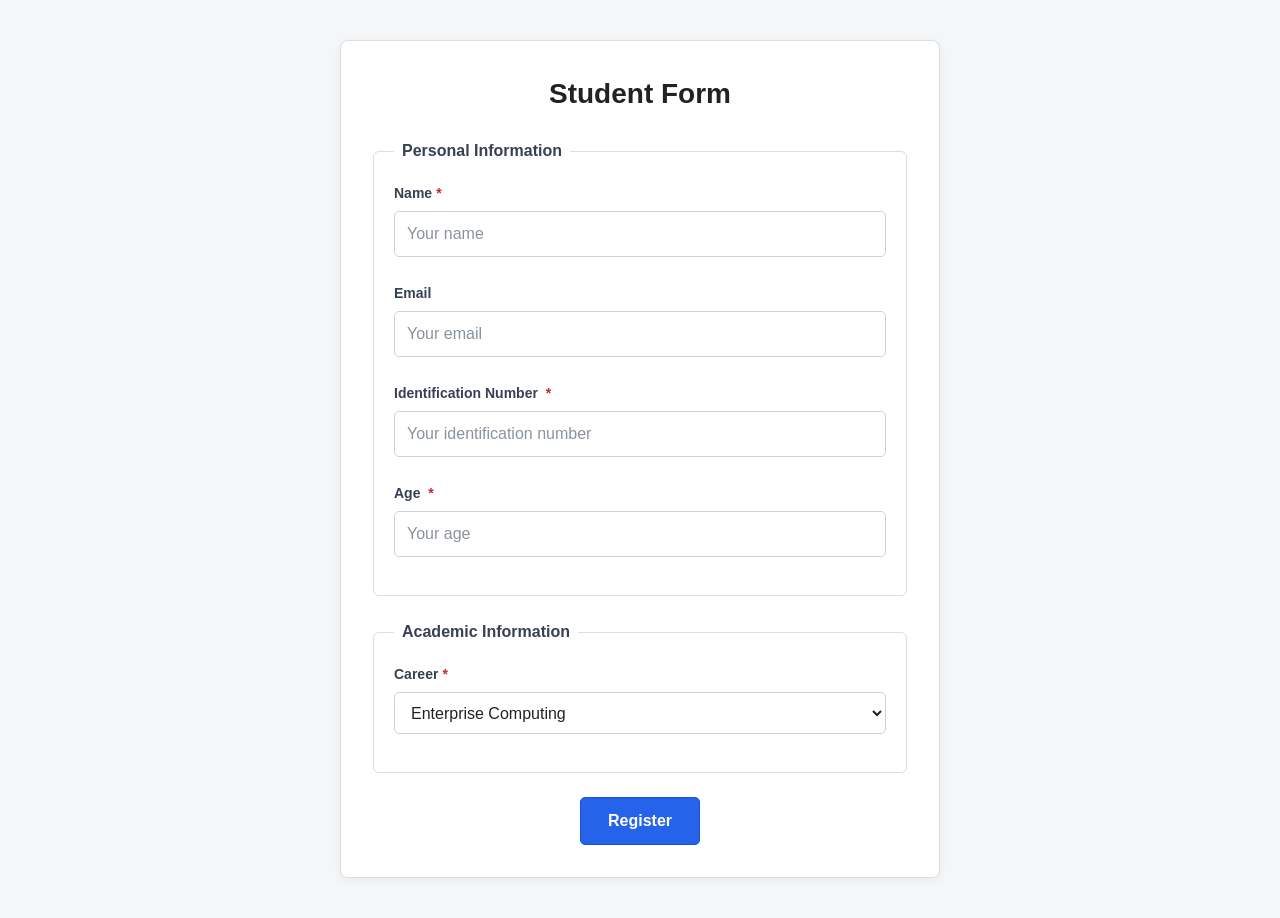
==== student-form.html @ 549849d5 "homework 1" ====
<!DOCTYPE html>
<html lang="en">

<head>
    <meta charset="UTF-8">
    <meta name="viewport" content="width=device-width, initial-scale=1.0">
    <title>Student Registration</title>
    <link rel="stylesheet" href="syles.css">
</head>

<body>

    <main class="registration-container">

        <section class="registration-card">

            <header>
                <h1 class="form-title">Student Form</h1>
            </header>

            <form action="#" method="post" id="student-form">
                <fieldset class="form-fieldset">
                    <legend class="fieldset-title">Personal Information</legend>

                    <div class="form-field">
                        <label for="student-name">Name<span class="required-input"></span></label>
                        <input class="student-field" type="text" name="student-name" id="student-name"
                            placeholder="Your name" autocomplete="name" required>
                    </div>

                    <div class="form-field">
                        <label for="student-email">Email</label>
                        <input class="student-field" type="email" name="student-email" id="student-email"
                            placeholder="Your email" autocomplete="email">
                    </div>

                    <div class="form-field">
                        <label for="student-id">Identification Number <span class="required-input"></span></label>
                        <input class="student-field" type="text" name="student-id" id="student-id" required
                            placeholder="Your identification number" inputmode="numeric" pattern="[1-7][0-9]{8}"
                            title="The ID must start with a number between 1 and 7 and must have 9 digits">
                    </div>

                    <div class="form-field">
                        <label for="student-age">Age <span class="required-input"></span></label>
                        <input class="student-field" type="number" name="student-age" id="student-age" required
                            placeholder="Your age" inputmode="numeric" min="15" max="100">
                    </div>

                </fieldset>

                <fieldset class="form-fieldset">
                    <legend class="fieldset-title">Academic Information</legend>

                    <div class="form-field">
                        <label for="student-career">Career<span class="required-input"></span></label>

                        <select name="student-career" id="student-career" required class="student-field">
                            <option value="Enterprise Computing" selected>Enterprise Computing</option>
                            <option value="Architecture">Architecture</option>
                            <option value="Electrical Engineering">Electrical Engineering</option>
                            <option value="Economics">Economics</option>
                        </select>
                    </div>

                </fieldset>

                <div class="form-actions">
                    <button type="submit" class="submit-button">Register</button>
                </div>
            </form>
        </section>
    </main>


    <script src="app.js"></script>

</body>

</html>
---- syles.css ----
:root {
    --color-background: #f4f6f8;
    --color-surface: #ffffff;
    --color-text: #222222;
    --color-text-secondary: #374151;
    --color-text-placeholder: #8a939d;
    --color-border: #d9dee5;
    --color-border-input: #cbd2d9;
    --color-border-hover: #9aa4af;
    --color-primary: #2563eb;
    --color-primary-hover: #1d4ed8;
    --color-primary-dark: #1e40af;
    --color-danger: #c62828;

    --container-width: 600px;
    --input-height: 42px;
    --button-width: 120px;

    --spacing-xs: 4px;
    --spacing-sm: 8px;
    --spacing-md: 16px;
    --spacing-lg: 24px;
    --spacing-xl: 32px;
    --spacing-2xl: 40px;

    --radius-sm: 5px;
    --radius-md: 6px;
    --radius-lg: 8px;

    --transition-fast: 0.2s ease;
    --shadow-card: 0 2px 8px rgba(0, 0, 0, 0.06);
    --focus-ring: 0 0 0 3px rgba(37, 99, 235, 0.12);
    --button-focus-ring: 0 0 0 3px rgba(37, 99, 235, 0.2);
}


* {
    box-sizing: border-box;
    margin: 0;
    padding: 0;
}

body {
    min-height: 100vh;
    font-family: Arial, Helvetica, sans-serif;
    line-height: 1.5;
    color: var(--color-text);
    background-color: var(--color-background);
}


.registration-container {
    width: 100%;
    min-height: 100vh;
    display: flex;
    justify-content: center;
    align-items: center;
    padding: var(--spacing-2xl) var(--spacing-xl);
}


.registration-card {
    width: 100%;
    max-width: var(--container-width);
    padding: var(--spacing-xl);
    background-color: var(--color-surface);
    border: 1px solid var(--color-border);
    border-radius: var(--radius-lg);
    box-shadow: var(--shadow-card);
}


.registration-card header {
    margin-bottom: var(--spacing-lg);
}

.form-title {
    color: var(--color-text);
    font-size: 28px;
    font-weight: 600;
    text-align: center;
}


.form-fieldset {
    display: flex;
    flex-direction: column;
    gap: var(--spacing-sm);
    margin-bottom: var(--spacing-lg);
    padding: 20px;
    border: 1px solid var(--color-border);
    border-radius: var(--radius-md);
}


.fieldset-title {
    padding: 0 var(--spacing-sm);
    color: var(--color-text-secondary);
    font-size: 16px;
    font-weight: 600;
}


.form-field {
    display: flex;
    flex-direction: column;
    gap: 7px;
    margin-bottom: 18px;
}


.form-field label {
    color: var(--color-text-secondary);
    font-size: 14px;
    font-weight: 600;
}


.form-field input,
.form-field select {
    width: 100%;
    min-height: var(--input-height);
    padding: 10px 12px;
    border: 1px solid var(--color-border-input);
    border-radius: var(--radius-sm);
    background-color: var(--color-surface);
    color: var(--color-text);
    font: inherit;
    transition:
        border-color var(--transition-fast),
        box-shadow var(--transition-fast);
}


.required-input::after {
    content: "*";
    margin-left: var(--spacing-xs);
    color: var(--color-danger);
}


.form-field input::placeholder {
    color: var(--color-text-placeholder);
}


.form-field input:hover,
.form-field select:hover {
    border-color: var(--color-border-hover);
}


.form-field input:focus,
.form-field select:focus {
    outline: none;
    border-color: var(--color-primary);
    box-shadow: var(--focus-ring);
}


.form-actions {
    display: flex;
    justify-content: center;
    align-items: center;
}


.submit-button {
    min-width: var(--button-width);
    padding: 11px 20px;
    border: 1px solid var(--color-primary-hover);
    border-radius: var(--radius-sm);
    background-color: var(--color-primary);
    color: var(--color-surface);
    font: inherit;
    font-weight: 600;
    cursor: pointer;
    transition:
        background-color var(--transition-fast),
        border-color var(--transition-fast),
        box-shadow var(--transition-fast);
}


.submit-button:hover {
    background-color: var(--color-primary-hover);
    border-color: var(--color-primary-dark);
}


.submit-button:focus {
    outline: none;
    box-shadow: var(--button-focus-ring);
}


.submit-button:active {
    background-color: var(--color-primary-dark);
}
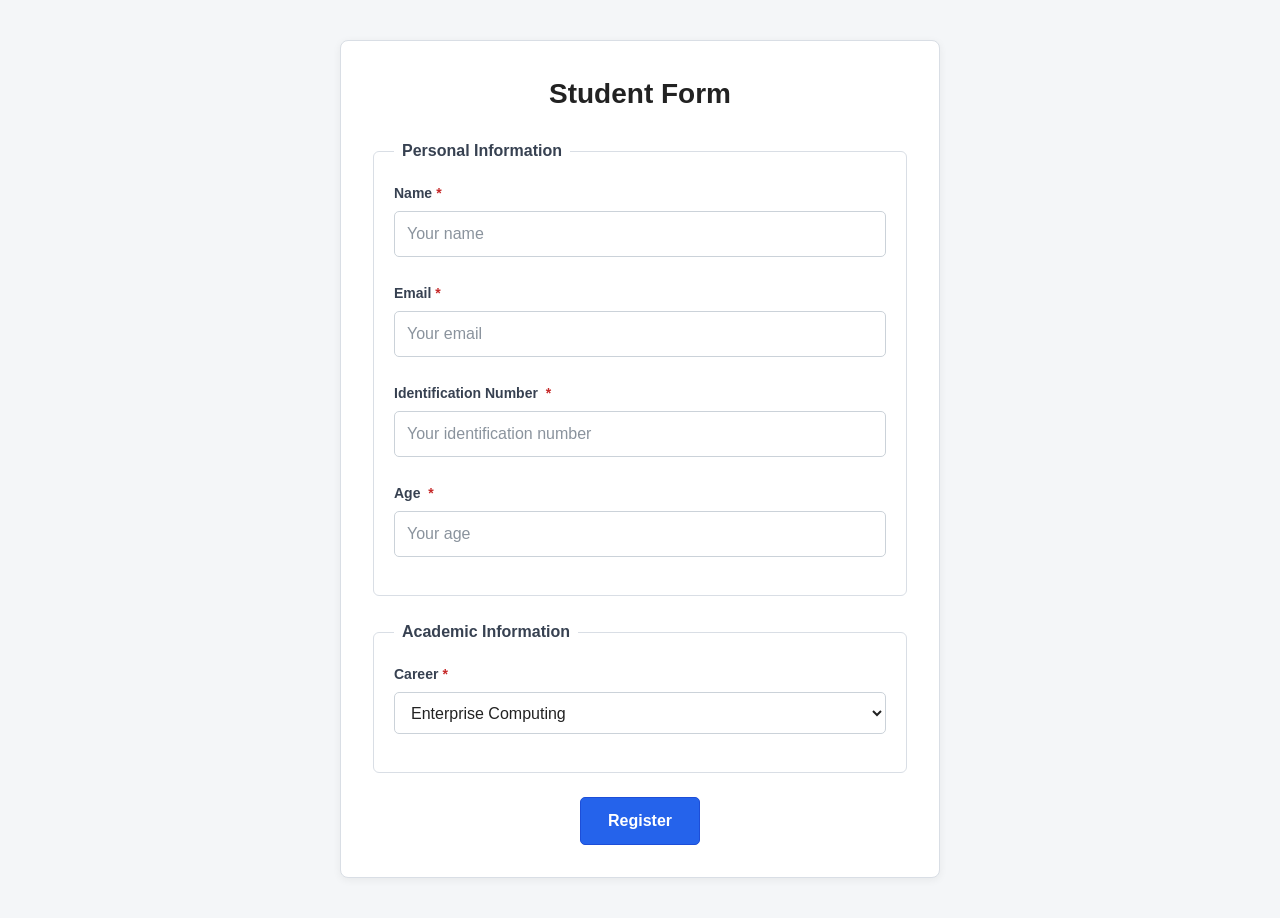
==== commit cf14370f: "homework 1" ====
--- a/student-form.html
+++ b/student-form.html
@@ -5,7 +5,7 @@
     <meta charset="UTF-8">
     <meta name="viewport" content="width=device-width, initial-scale=1.0">
     <title>Student Registration</title>
-    <link rel="stylesheet" href="syles.css">
+    <link rel="stylesheet" href="styles.css">
 </head>
 
 <body>
@@ -29,9 +29,9 @@
                     </div>
 
                     <div class="form-field">
-                        <label for="student-email">Email</label>
+                        <label for="student-email">Email<span class="required-input"></span></label>
                         <input class="student-field" type="email" name="student-email" id="student-email"
-                            placeholder="Your email" autocomplete="email">
+                            placeholder="Your email" autocomplete="email" required>
                     </div>
 
                     <div class="form-field">
@@ -53,9 +53,9 @@
                     <legend class="fieldset-title">Academic Information</legend>
 
                     <div class="form-field">
-                        <label for="student-career">Career<span class="required-input"></span></label>
+                        <label for="student-program">Career<span class="required-input"></span></label>
 
-                        <select name="student-career" id="student-career" required class="student-field">
+                        <select name="student-program" id="student-program" required class="student-field">
                             <option value="Enterprise Computing" selected>Enterprise Computing</option>
                             <option value="Architecture">Architecture</option>
                             <option value="Electrical Engineering">Electrical Engineering</option>
--- a/styles.css
+++ b/styles.css
@@ -0,0 +1,199 @@
+:root {
+    --color-background: #f4f6f8;
+    --color-surface: #ffffff;
+    --color-text: #222222;
+    --color-text-secondary: #374151;
+    --color-text-placeholder: #8a939d;
+    --color-border: #d9dee5;
+    --color-border-input: #cbd2d9;
+    --color-border-hover: #9aa4af;
+    --color-primary: #2563eb;
+    --color-primary-hover: #1d4ed8;
+    --color-primary-dark: #1e40af;
+    --color-danger: #c62828;
+
+    --container-width: 600px;
+    --input-height: 42px;
+    --button-width: 120px;
+
+    --spacing-xs: 4px;
+    --spacing-sm: 8px;
+    --spacing-md: 16px;
+    --spacing-lg: 24px;
+    --spacing-xl: 32px;
+    --spacing-2xl: 40px;
+
+    --radius-sm: 5px;
+    --radius-md: 6px;
+    --radius-lg: 8px;
+
+    --transition-fast: 0.2s ease;
+    --shadow-card: 0 2px 8px rgba(0, 0, 0, 0.06);
+    --focus-ring: 0 0 0 3px rgba(37, 99, 235, 0.12);
+    --button-focus-ring: 0 0 0 3px rgba(37, 99, 235, 0.2);
+}
+
+
+* {
+    box-sizing: border-box;
+    margin: 0;
+    padding: 0;
+}
+
+body {
+    min-height: 100vh;
+    font-family: Arial, Helvetica, sans-serif;
+    line-height: 1.5;
+    color: var(--color-text);
+    background-color: var(--color-background);
+}
+
+
+.registration-container {
+    width: 100%;
+    min-height: 100vh;
+    display: flex;
+    justify-content: center;
+    align-items: center;
+    padding: var(--spacing-2xl) var(--spacing-xl);
+}
+
+
+.registration-card {
+    width: 100%;
+    max-width: var(--container-width);
+    padding: var(--spacing-xl);
+    background-color: var(--color-surface);
+    border: 1px solid var(--color-border);
+    border-radius: var(--radius-lg);
+    box-shadow: var(--shadow-card);
+}
+
+
+.registration-card header {
+    margin-bottom: var(--spacing-lg);
+}
+
+.form-title {
+    color: var(--color-text);
+    font-size: 28px;
+    font-weight: 600;
+    text-align: center;
+}
+
+
+.form-fieldset {
+    display: flex;
+    flex-direction: column;
+    gap: var(--spacing-sm);
+    margin-bottom: var(--spacing-lg);
+    padding: 20px;
+    border: 1px solid var(--color-border);
+    border-radius: var(--radius-md);
+}
+
+
+.fieldset-title {
+    padding: 0 var(--spacing-sm);
+    color: var(--color-text-secondary);
+    font-size: 16px;
+    font-weight: 600;
+}
+
+
+.form-field {
+    display: flex;
+    flex-direction: column;
+    gap: 7px;
+    margin-bottom: 18px;
+}
+
+
+.form-field label {
+    color: var(--color-text-secondary);
+    font-size: 14px;
+    font-weight: 600;
+}
+
+
+.form-field input,
+.form-field select {
+    width: 100%;
+    min-height: var(--input-height);
+    padding: 10px 12px;
+    border: 1px solid var(--color-border-input);
+    border-radius: var(--radius-sm);
+    background-color: var(--color-surface);
+    color: var(--color-text);
+    font: inherit;
+    transition:
+        border-color var(--transition-fast),
+        box-shadow var(--transition-fast);
+}
+
+
+.required-input::after {
+    content: "*";
+    margin-left: var(--spacing-xs);
+    color: var(--color-danger);
+}
+
+
+.form-field input::placeholder {
+    color: var(--color-text-placeholder);
+}
+
+
+.form-field input:hover,
+.form-field select:hover {
+    border-color: var(--color-border-hover);
+}
+
+
+.form-field input:focus,
+.form-field select:focus {
+    outline: none;
+    border-color: var(--color-primary);
+    box-shadow: var(--focus-ring);
+}
+
+
+.form-actions {
+    display: flex;
+    justify-content: center;
+    align-items: center;
+}
+
+
+.submit-button {
+    min-width: var(--button-width);
+    padding: 11px 20px;
+    border: 1px solid var(--color-primary-hover);
+    border-radius: var(--radius-sm);
+    background-color: var(--color-primary);
+    color: var(--color-surface);
+    font: inherit;
+    font-weight: 600;
+    cursor: pointer;
+    transition:
+        background-color var(--transition-fast),
+        border-color var(--transition-fast),
+        box-shadow var(--transition-fast);
+}
+
+
+.submit-button:hover {
+    background-color: var(--color-primary-hover);
+    border-color: var(--color-primary-dark);
+}
+
+
+.submit-button:focus {
+    outline: none;
+    box-shadow: var(--button-focus-ring);
+}
+
+
+.submit-button:active {
+    background-color: var(--color-primary-dark);
+}
